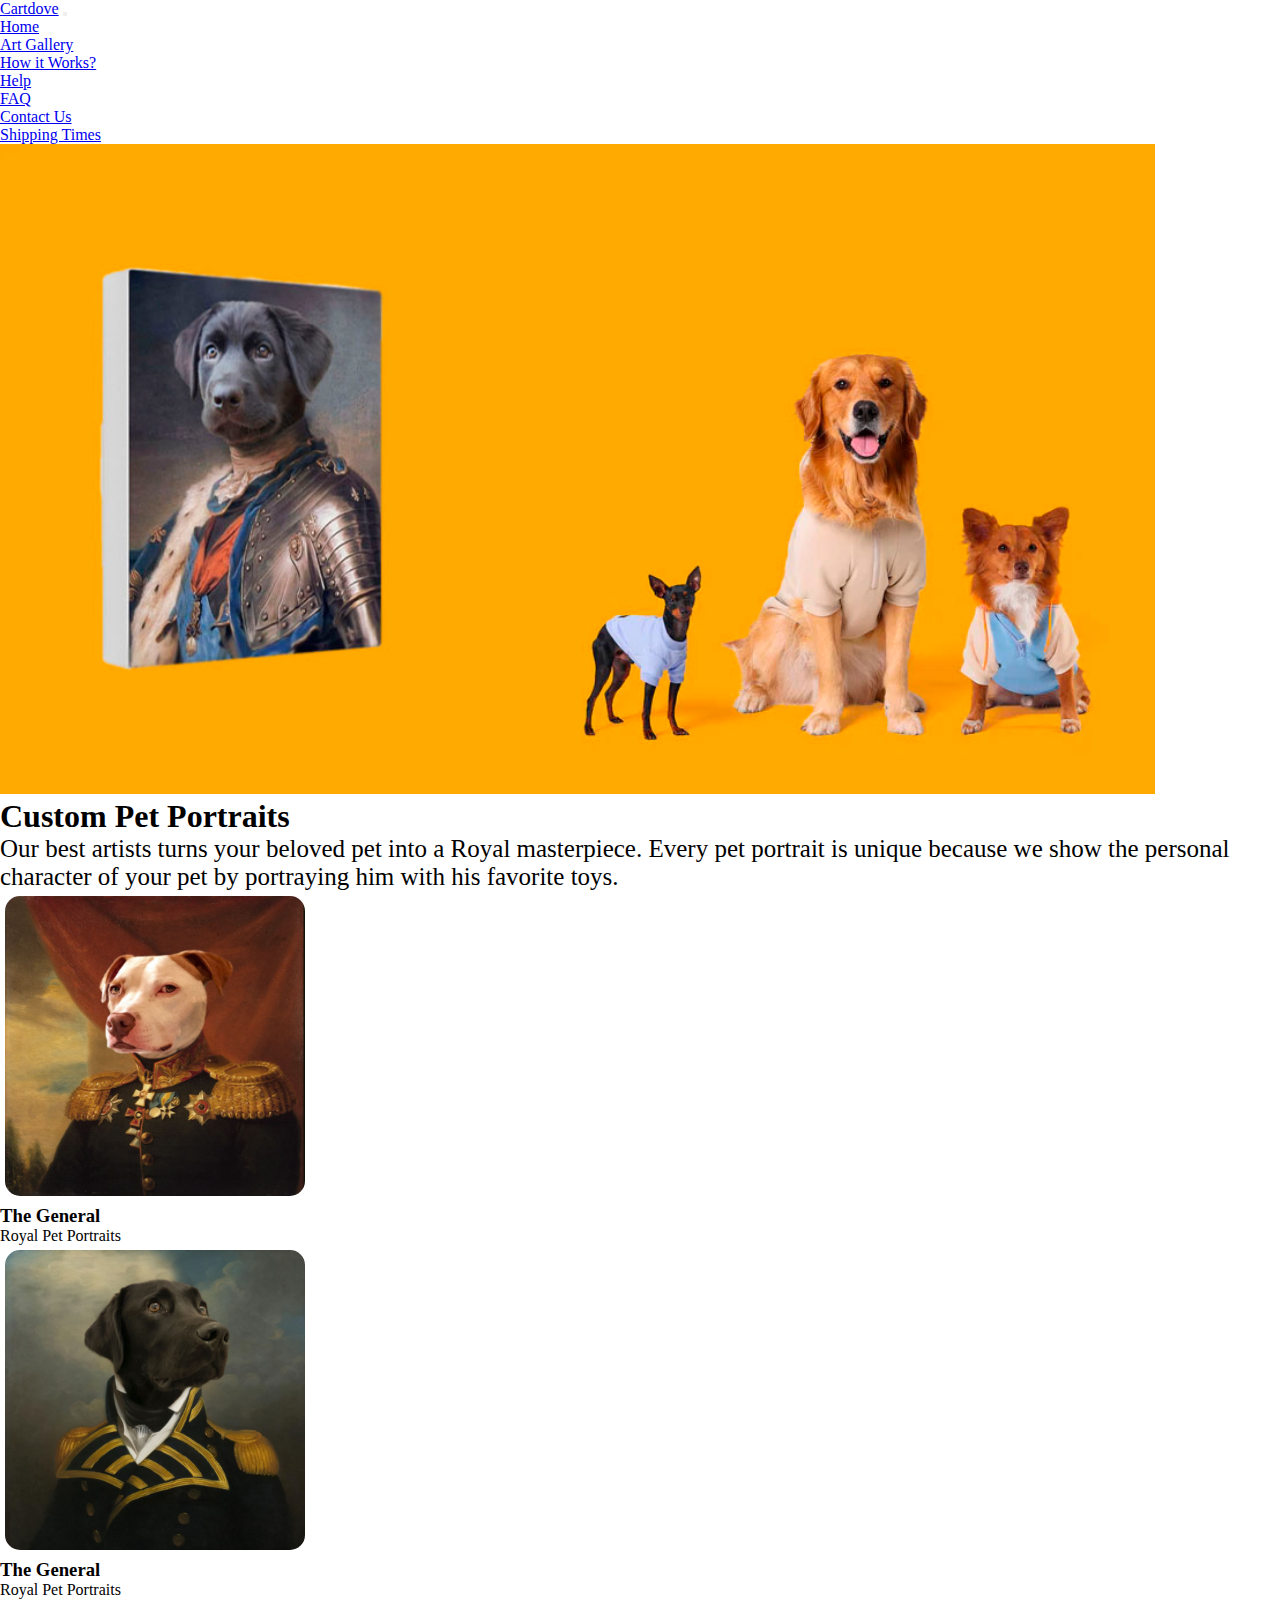
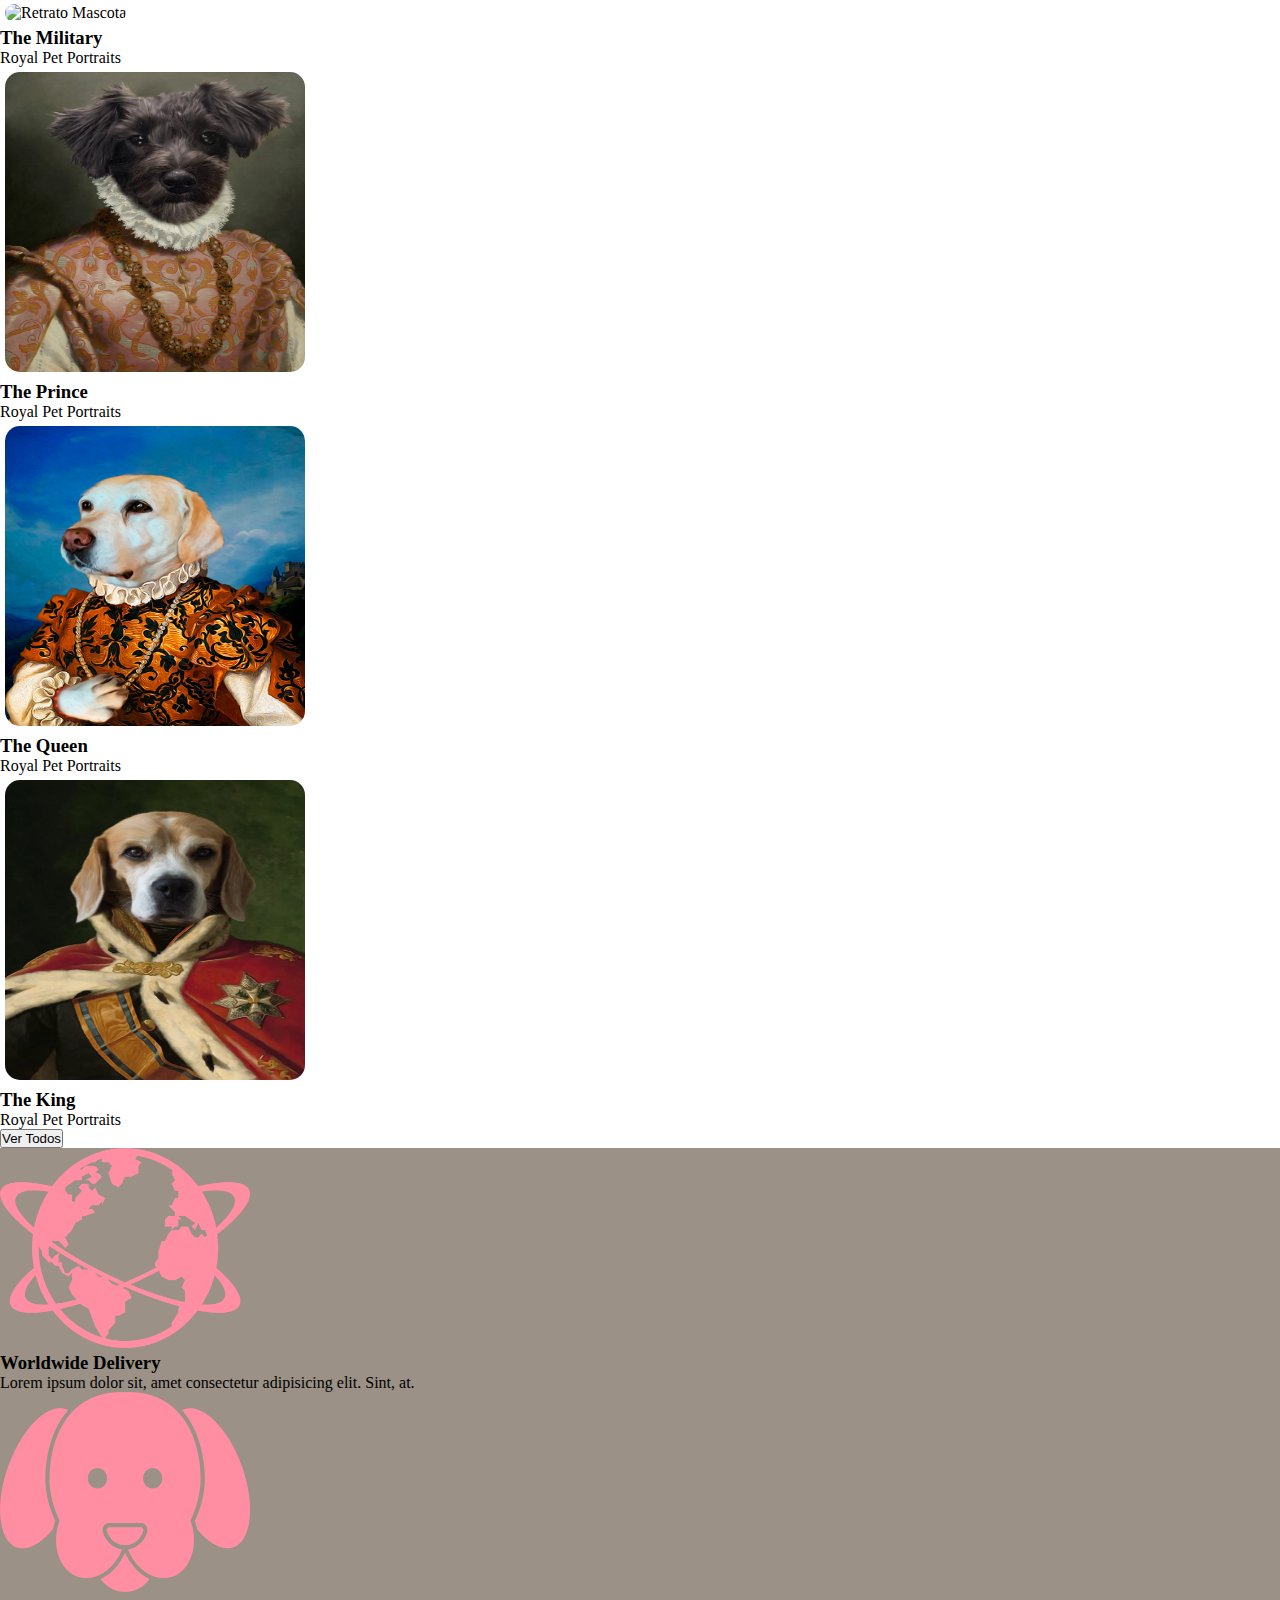
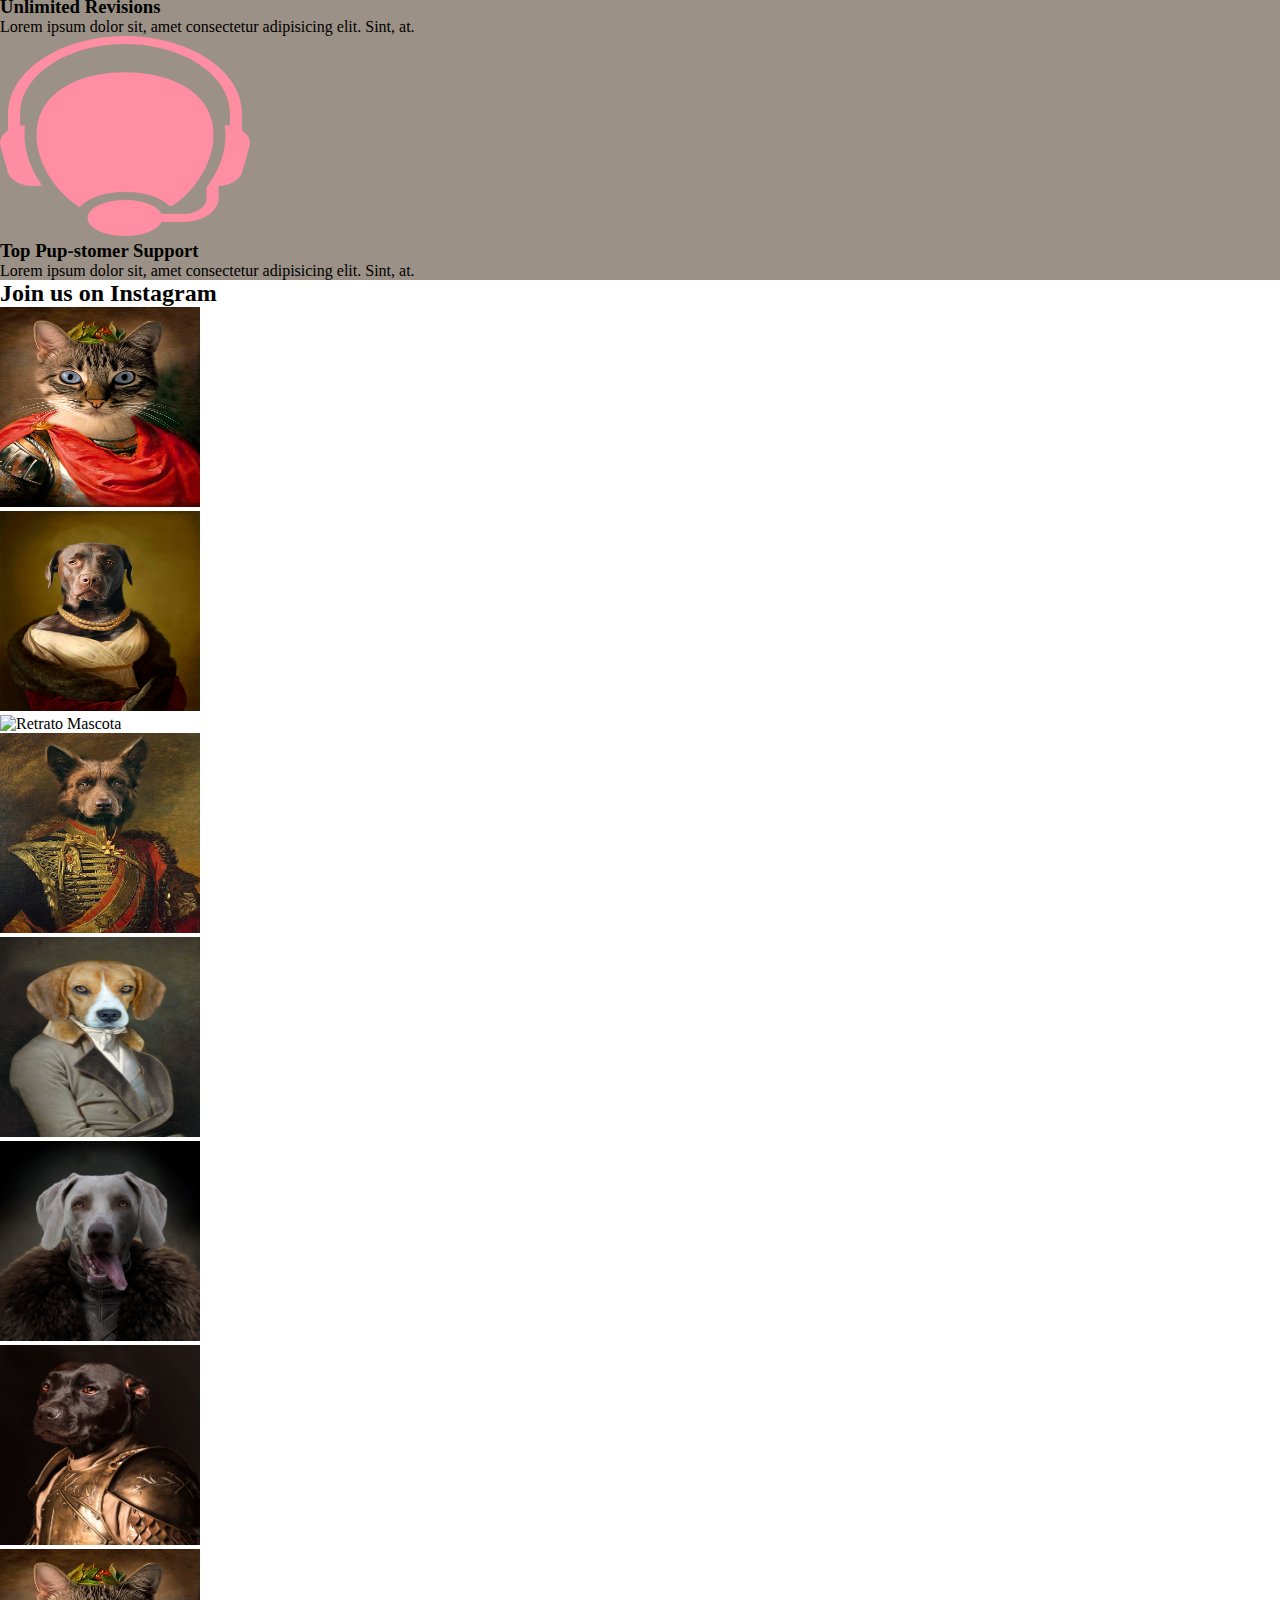
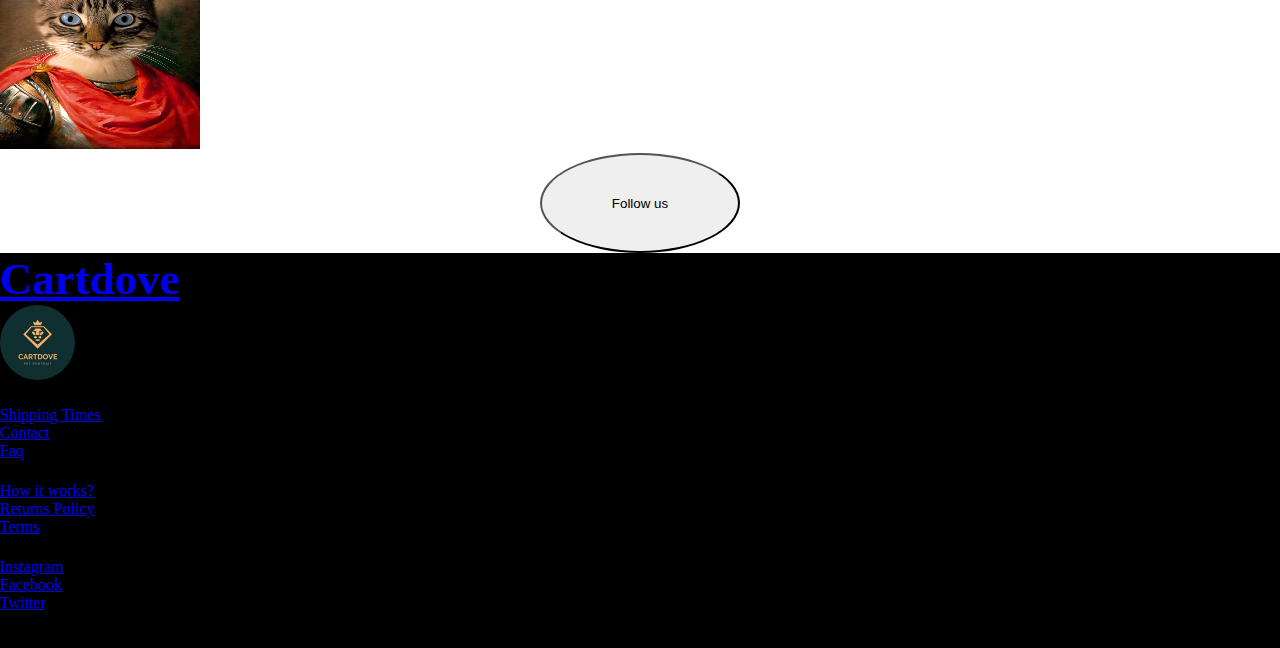
==== index.html @ f2963c8d "Primera subida Pre Entrega 3" ====
<!DOCTYPE html>
<html lang="es">
  <head>
    <meta charset="UTF-8" />
    <meta http-equiv="X-UA-Compatible" content="IE=edge" />
    <meta name="viewport" content="width=device-width, initial-scale=1.0" />
    <link rel="shortcut icon" href="img/logo.jpg" type="image/x-icon" />

    <meta
      name="Royal pet portraits"
      content="Royal Pet Portraits, the best gift for friends and pets"
    />

    <link
      href="https://cdn.jsdelivr.net/npm/bootstrap@5.2.2/dist/css/bootstrap.min.css"
      rel="stylesheet"
      integrity="sha384-Zenh87qX5JnK2Jl0vWa8Ck2rdkQ2Bzep5IDxbcnCeuOxjzrPF/et3URy9Bv1WTRi"
      crossorigin="anonymous"
    />
    <script
      src="https://cdn.jsdelivr.net/npm/bootstrap@5.2.2/dist/js/bootstrap.bundle.min.js"
      integrity="sha384-OERcA2EqjJCMA+/3y+gxIOqMEjwtxJY7qPCqsdltbNJuaOe923+mo//f6V8Qbsw3"
      crossorigin="anonymous"
    ></script>
    <link rel="stylesheet" href="styles/styles.css" />

    <title>Royal Pet Portraits</title>
  </head>
  <body>
    <!--Header-->
    <header>
      <nav class="navbar navbar-expand-lg bg-dark p-4 fs-5">
        <div class="container-fluid">
          <a class="navbar-brand text-light" href="index.html">Cartdove</a>
          <button
            class="navbar-toggler"
            type="button"
            data-bs-toggle="collapse"
            data-bs-target="#navbarNavDropdown"
            aria-controls="navbarNavDropdown"
            aria-expanded="false"
            aria-label="Toggle navigation"
          >
            <span class="navbar-toggler-icon"></span>
          </button>
          <div class="collapse navbar-collapse" id="navbarNavDropdown">
            <ul class="navbar-nav">
              <li class="nav-item">
                <a
                  class="nav-link active text-light"
                  aria-current="page"
                  href="index.html"
                  >Home</a
                >
              </li>
              <li class="nav-item">
                <a class="nav-link text-light" href="pages/gallery.html"
                  >Art Gallery</a
                >
              </li>
              <li class="nav-item">
                <a class="nav-link text-light" href="pages/howitworks.html"
                  >How it Works?</a
                >
              </li>
              <li class="nav-item dropdown">
                <a
                  class="nav-link dropdown-toggle text-light"
                  href="#"
                  role="button"
                  data-bs-toggle="dropdown"
                  aria-expanded="false"
                >
                  Help
                </a>
                <ul class="dropdown-menu bg-dark">
                  <li>
                    <a class="dropdown-item text-light" href="pages/faq.html"
                      >FAQ</a
                    >
                  </li>
                  <li>
                    <a
                      class="dropdown-item text-light"
                      href="pages/contactus.html"
                      >Contact Us</a
                    >
                  </li>
                  <li>
                    <a
                      class="dropdown-item text-light"
                      href="/pages/shipping.html"
                      >Shipping Times</a
                    >
                  </li>
                </ul>
              </li>
            </ul>
          </div>
        </div>
      </nav>
    </header>

    <!--Imagen Principal-->
    <section>
      <div class="container-fluid text-center imagenPrincipal">
        <img
          class="imagenPrincipal img-fluid"
          src="img/a2.jpg"
          alt="Imagen Principal"
        />
      </div>
    </section>

    <!--MAIN-->
    <main>
      <div class="container-fluid text-center mt-5 pt-5">
        <h1 class="p-5 fw-bold display-2">Custom Pet Portraits</h1>
        <p class="parrafoHome p-5">
          Our best artists turns your beloved pet into a Royal masterpiece.
          Every pet portrait is unique because we show the personal character of
          your pet by portraying him with his favorite toys.
        </p>
        <div
          class="container-fluid row mt-5 pt-5 text-center d-flex justify-content-center"
        >
          <div class="col" data-aos="fade-left">
            <img
              class="mainImage img-fluid"
              src="img/2.jpg"
              alt="Retrato Mascota"
            />
            <h3 class="pt-5">The General</h3>
            <p class="pt-2">Royal Pet Portraits</p>
          </div>
          <div class="col" data-aos="fade-up">
            <img
              class="mainImage img-fluid"
              src="img/3.jpg"
              alt="Retrato Mascota"
            />
            <h3 class="pt-5">The General</h3>
            <p class="pt-2">Royal Pet Portraits</p>
          </div>
          <div class="col" data-aos="fade-right">
            <img
              class="mainImage img-fluid"
              src="img/4.jpg"
              alt="Retrato Mascota"
            />
            <h3 class="pt-5">The Military</h3>
            <p class="pt-2">Royal Pet Portraits</p>
          </div>
        </div>
        <div
          class="container-fluid row mt-5 pt-5 text-center d-flex justify-content-center"
        >
          <div class="col" data-aos="fade-left">
            <img
              class="mainImage img-fluid"
              src="img/5.jpg"
              alt="Retrato Mascota"
            />
            <h3 class="pt-5">The Prince</h3>
            <p class="pt-2">Royal Pet Portraits</p>
          </div>
          <div class="col" data-aos="fade-up">
            <img
              class="mainImage img-fluid"
              src="img/6.jpg"
              alt="Retrato Mascota"
            />
            <h3 class="pt-5">The Queen</h3>
            <p class="pt-2">Royal Pet Portraits</p>
          </div>
          <div class="col" data-aos="fade-right">
            <img
              class="mainImage img-fluid"
              src="img/7.jpg"
              alt="Retrato Mascota"
            />
            <h3 class="pt-5">The King</h3>
            <p class="pt-2">Royal Pet Portraits</p>
          </div>
        </div>
        <button
          type="button"
          class="btn btn-primary m-5 p-3"
          data-aos="fade-up"
        >
          Ver Todos
        </button>
      </div>
    </main>

    <!--Why Choose Us?-->
    <section>
      <div class="container-fluid mt-5 pt-5 text-center text-light chooseUs">
        <div class="row">
          <div class="col">
            <img
              class="imgChooseUs m-5"
              src="img/worldwide.jpg"
              alt="Worldwide Image"
            />
            <h3>Worldwide Delivery</h3>
            <p>
              Lorem ipsum dolor sit, amet consectetur adipisicing elit. Sint,
              at.
            </p>
          </div>
          <div class="col">
            <img
              class="imgChooseUs m-5"
              src="img/revisions.jpg"
              alt="Revisions Image"
            />
            <h3>Unlimited Revisions</h3>
            <p>
              Lorem ipsum dolor sit, amet consectetur adipisicing elit. Sint,
              at.
            </p>
          </div>
          <div class="col">
            <img
              class="imgChooseUs m-5"
              src="img/support.jpg"
              alt="Support Image"
            />
            <h3>Top Pup-stomer Support</h3>
            <p class="mb-5 pb-5">
              Lorem ipsum dolor sit, amet consectetur adipisicing elit. Sint,
              at.
            </p>
          </div>
        </div>
      </div>
    </section>

    <!-- JOIN US ON IG-->
    <section>
      <div class="container-fluid p-5">
        <h2 class="text-center p-5 m-5 display-5 fw-bold">
          Join us on Instagram
        </h2>
        <div class="row text-center p-5 m-5">
          <div class="col-sm-6 col-md-3 pt-2">
            <img
              class="joinUs img-fluid"
              src="img/16.jpg"
              alt="Retrato Mascota"
            />
          </div>
          <div class="col-sm-6 col-md-3 pt-2">
            <img
              class="joinUs img-fluid"
              src="img/17.jpg"
              alt="Retrato Mascota"
            />
          </div>
          <div class="col-sm-6 col-md-3 pt-2">
            <img
              class="joinUs img-fluid"
              src="img/18.png"
              alt="Retrato Mascota"
            />
          </div>
          <div class="col-sm-6 col-md-3 pt-2">
            <img
              class="joinUs img-fluid"
              src="img/19.jpg"
              alt="Retrato Mascota"
            />
          </div>
          <div class="col-sm-6 col-md-3 pt-2">
            <img
              class="joinUs img-fluid"
              src="img/20.jpg"
              alt="Retrato Mascota"
            />
          </div>
          <div class="col-sm-6 col-md-3 pt-2">
            <img
              class="joinUs img-fluid"
              src="img/14.jpg"
              alt="Retrato Mascota"
            />
          </div>
          <div class="col-sm-6 col-md-3 pt-2">
            <img
              class="joinUs img-fluid"
              src="img/15.jpg"
              alt="Retrato Mascota"
            />
          </div>
          <div class="col-sm-6 col-md-3 pt-2">
            <img
              class="joinUs img-fluid"
              src="img/16.jpg"
              alt="Retrato Mascota"
            />
          </div>
        </div>
        <div class="button">
          <button
            type="button"
            class="buttonFollow btn btn-outline-danger mt-5"
          >
            Follow us
          </button>
        </div>
      </div>
    </section>

    <!--Footer-->
    <footer>
      <div class="container-fluid text-center text-light p-5">
        <div class="row p-5">
          <div
            class="col-sm-12 col-md-3 col-lg-3 d-flex justify-content-center align-items-center"
          >
            <h3 class="tituloFooterPrincipal p-5">
              <a class="text-decoration-none text-light" href="index.html"
                >Cartdove</a
              >
            </h3>
            <img class="footerLogo" src="img/logo.jpg" alt="Logo" />
          </div>
          <div class="col-sm-12 col-md-3 col-lg-3">
            <ul>
              <h3 class="tituloFooterSecundario text-center">Help</h3>

              <li>
                <a
                  class="text-decoration-none text-light"
                  href="pages/shipping.html"
                  >Shipping Times</a
                >
              </li>
              <li>
                <a
                  class="text-decoration-none text-light"
                  href="pages/contactus.html"
                  >Contact</a
                >
              </li>
              <li>
                <a class="text-decoration-none text-light" href="pages/faq.html"
                  >Faq</a
                >
              </li>
            </ul>
          </div>
          <div class="col-sm-12 col-md-3 col-lg-3">
            <ul>
              <h3 class="tituloFooterSecundario text-center">Information</h3>

              <li>
                <a
                  class="text-decoration-none text-light"
                  href="pages/howitworks.html"
                  >How it works?</a
                >
              </li>
              <li>
                <a
                  class="text-decoration-none text-light"
                  href="pages/return.html"
                  >Returns Policy</a
                >
              </li>
              <li>
                <a
                  class="text-decoration-none text-light"
                  href="/pages/terms.html"
                  >Terms</a
                >
              </li>
            </ul>
          </div>
          <div class="col-sm-12 col-md-3 col-lg-3">
            <ul>
              <h3 class="tituloFooterSecundario text-center">Our Community</h3>

              <li>
                <a
                  class="text-decoration-none text-light"
                  href="https://www.instagram.com/cartdove/?hl=en"
                  >Instagram</a
                >
              </li>
              <li>
                <a class="text-decoration-none text-light" href="#">Facebook</a>
              </li>
              <li>
                <a class="text-decoration-none text-light" href="#">Twitter</a>
              </li>
            </ul>
          </div>
        </div>
        <p class="p-5 mt-5">Coypright- All rights reserved © 2022</p>
        <p class="p-5 mt-5 fw-bold">Julian Slongo</p>
      </div>
    </footer>
  </body>
</html>
---- styles/styles.css ----
/*Generales*/
* {
  padding: 0;
  margin: 0;
}
* li {
  list-style: none;
}

/*Buttons*/
.button {
  display: flex;
  justify-content: center;
}

.buttonFollow {
  width: 200px;
  height: 100px;
  border-radius: 50%;
}

/*Home*/
.imagenPrincipal {
  width: 95%;
  height: 90%;
}

.parrafoHome {
  font-size: 25px;
}

.mainImage {
  width: 300px;
  height: 300px;
  padding: 5px;
  border-radius: 20px;
}

/*Choose us*/
.chooseUs {
  background-color: rgb(155, 145, 134);
}
.chooseUs .imgChooseUs {
  width: 250px;
  height: 200px;
}
.chooseUs .joinUs {
  width: 200px;
  height: 200px;
}

/*Join Us on IG*/
.joinUs {
  width: 200px;
  height: 200px;
}
.joinUs:hover {
  transform: scale(1.2);
}

.howItWorks {
  background-color: rgb(182, 194, 190);
}

/*Gallery*/
.titleGallery {
  font-size: 75px;
}
.titleGallery .textGallery {
  font-size: 30px;
}

.imageGallery {
  display: flex;
  justify-content: center;
  width: 80%;
  margin-left: 200px;
}
.imageGallery .imgGallery {
  width: 300px;
  height: 300px;
}
.imageGallery .imgGalleryTop {
  width: 500px;
  height: 700px;
}
.imageGallery .card-img-top {
  width: 300px;
  height: 300px;
}

/*Footer*/
footer {
  background-color: black;
  height: auto;
}
footer .tituloFooterPrincipal {
  font-size: 45px;
}
footer .footerLogo {
  width: 75px;
  height: 75px;
  border-radius: 50px;
}
footer .footerLogo:hover {
  transform: scale(1.2);
}

/*# sourceMappingURL=styles.css.map */
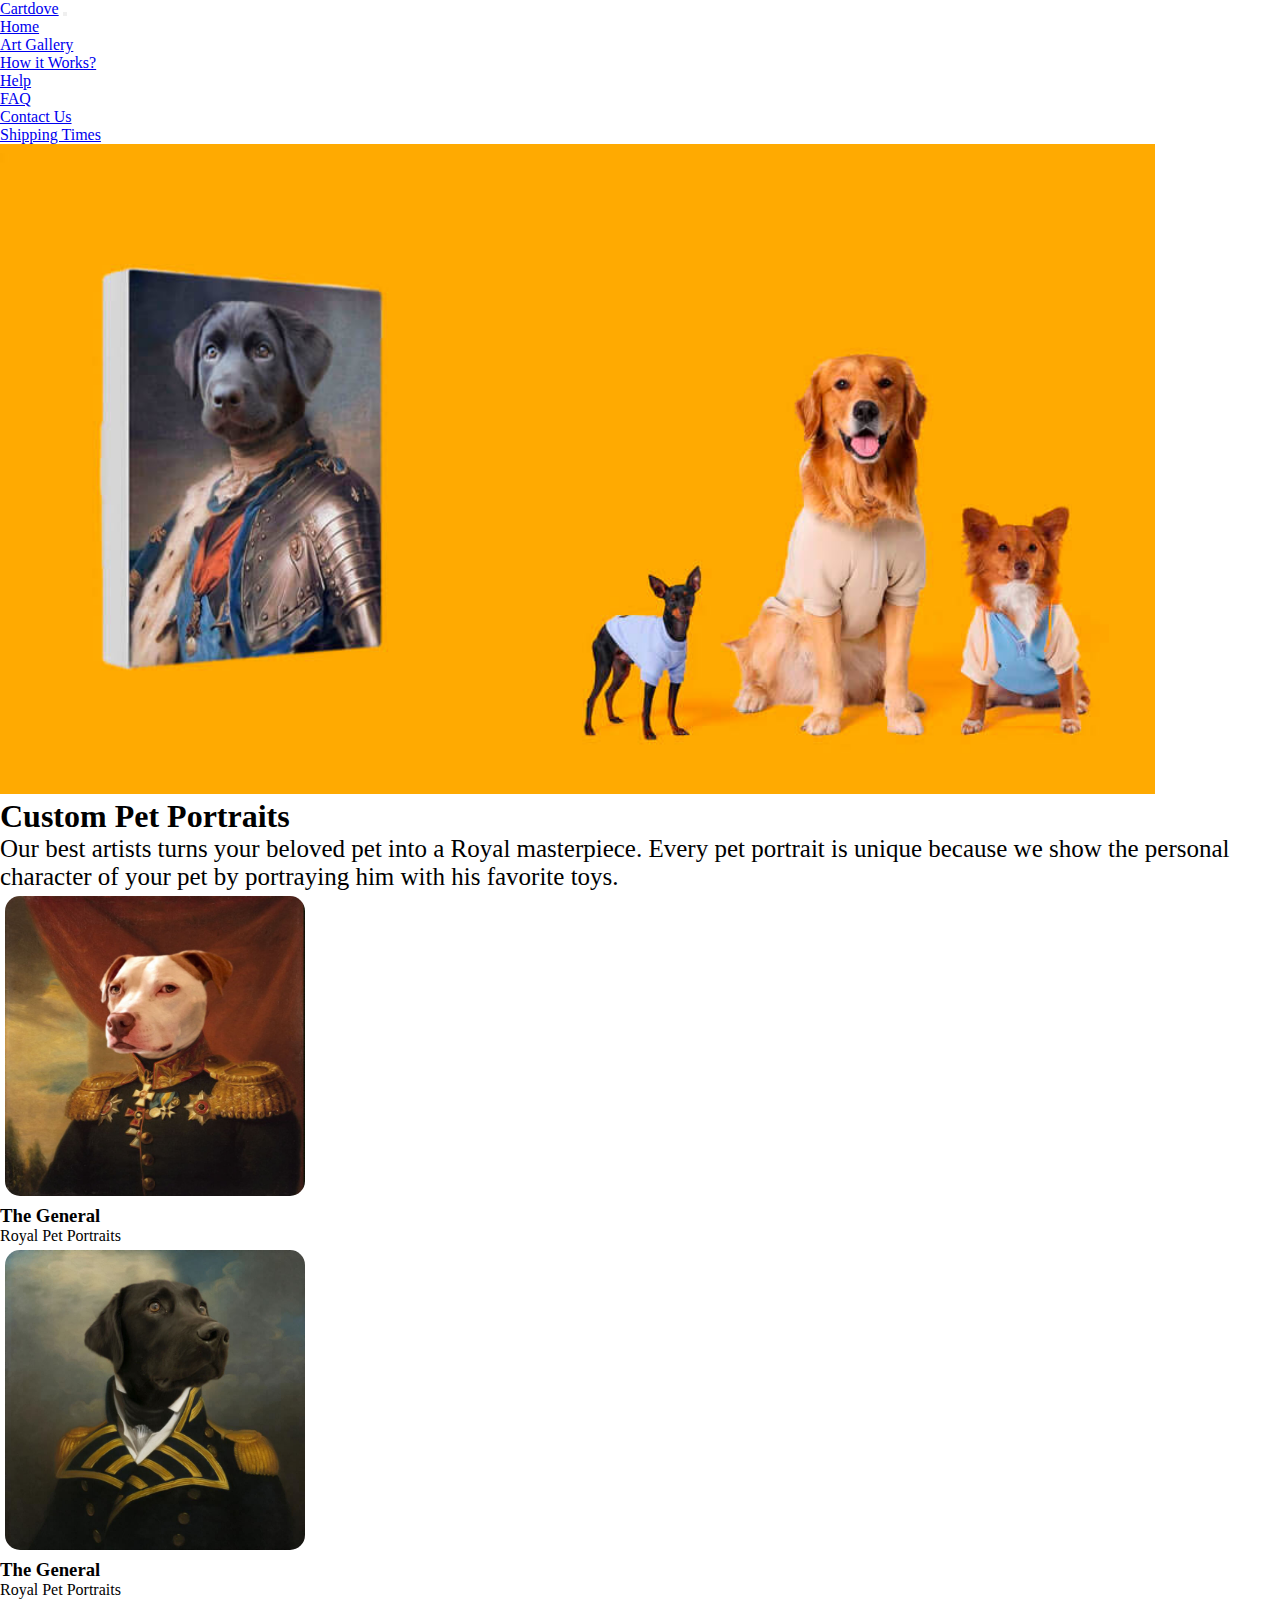
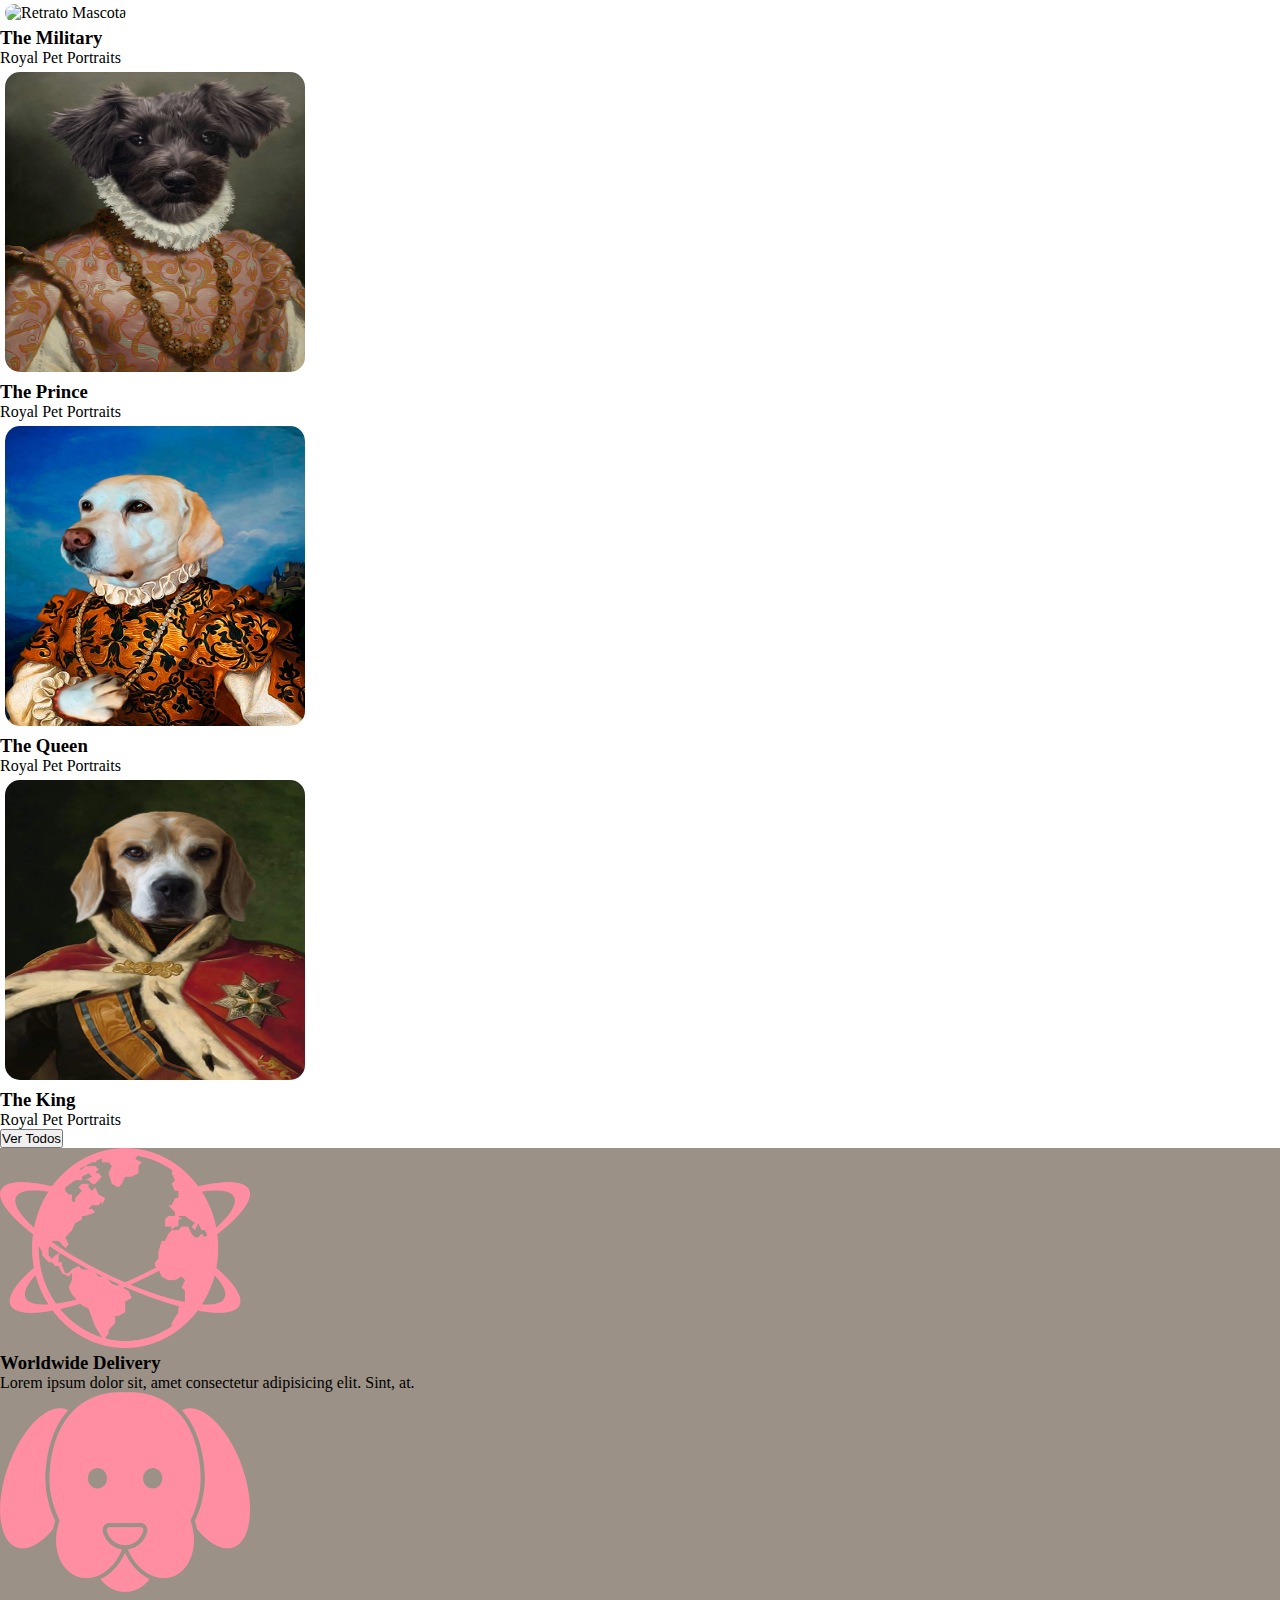
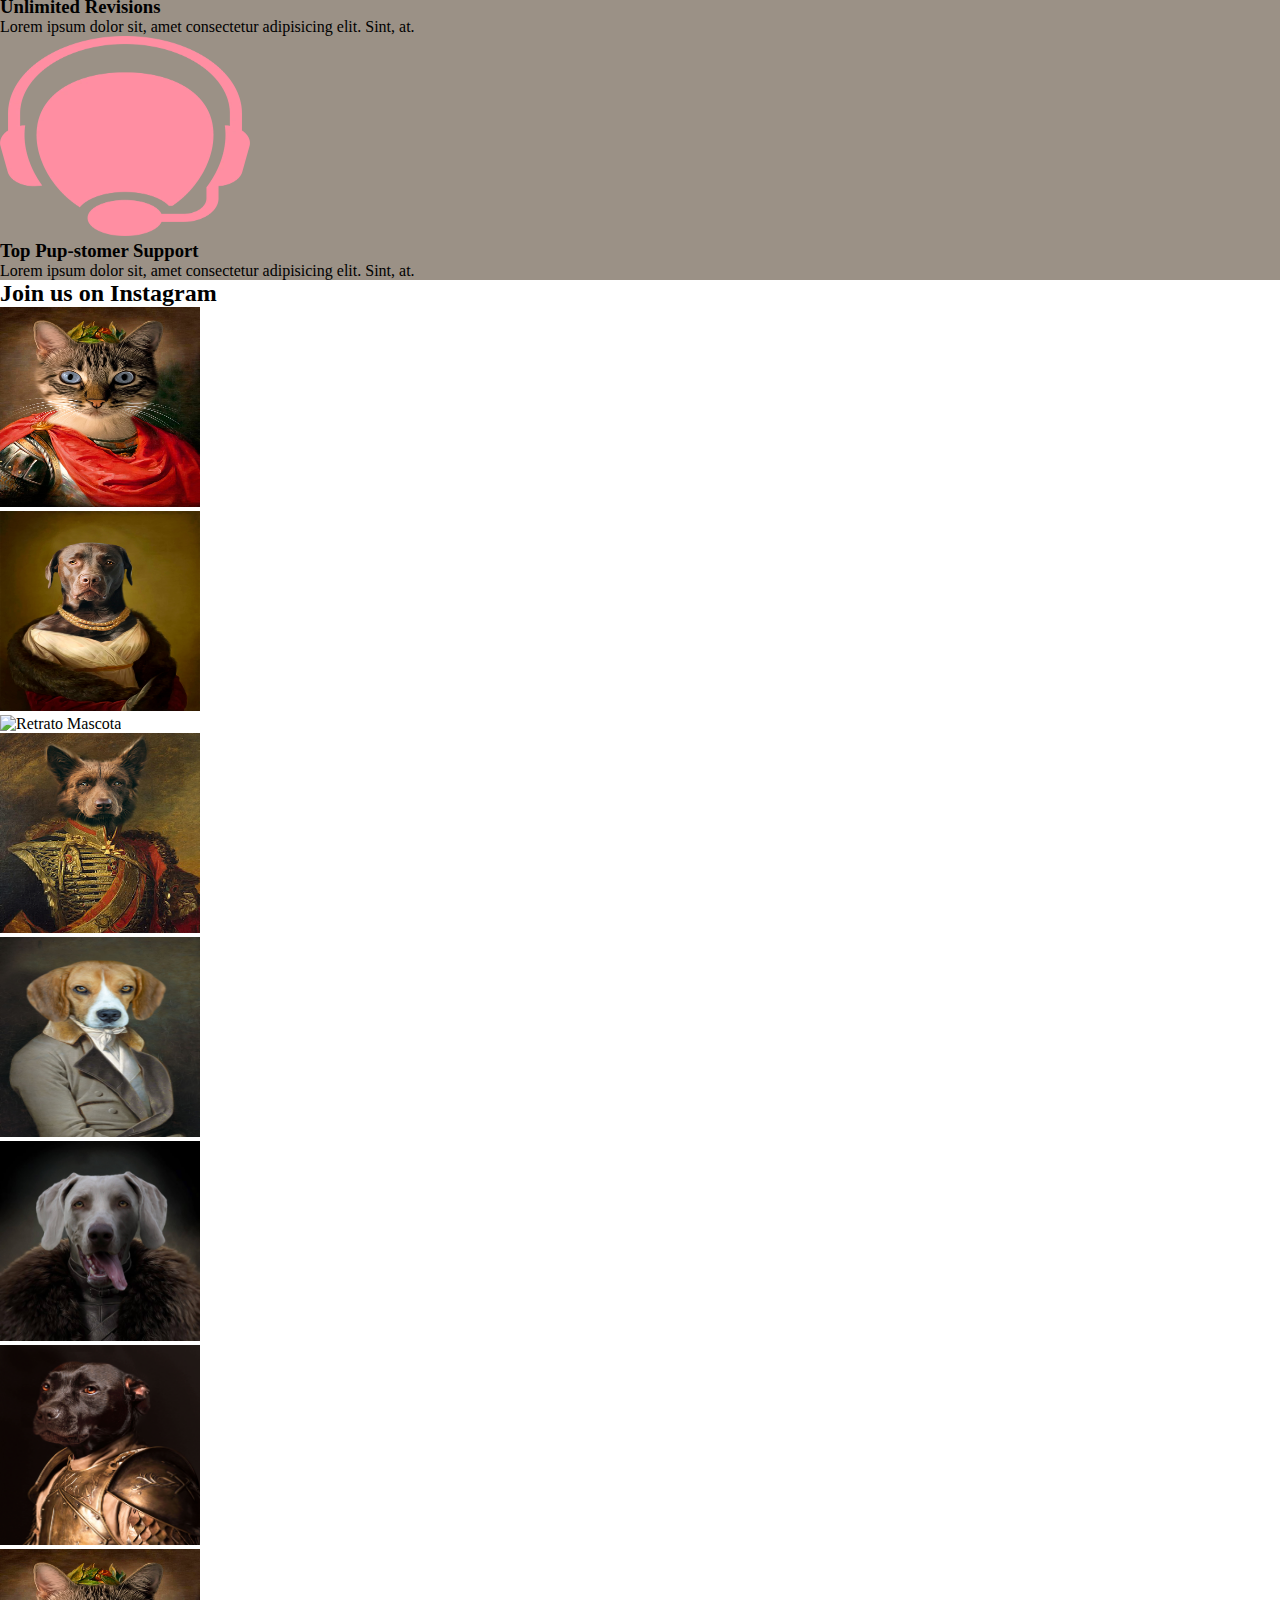
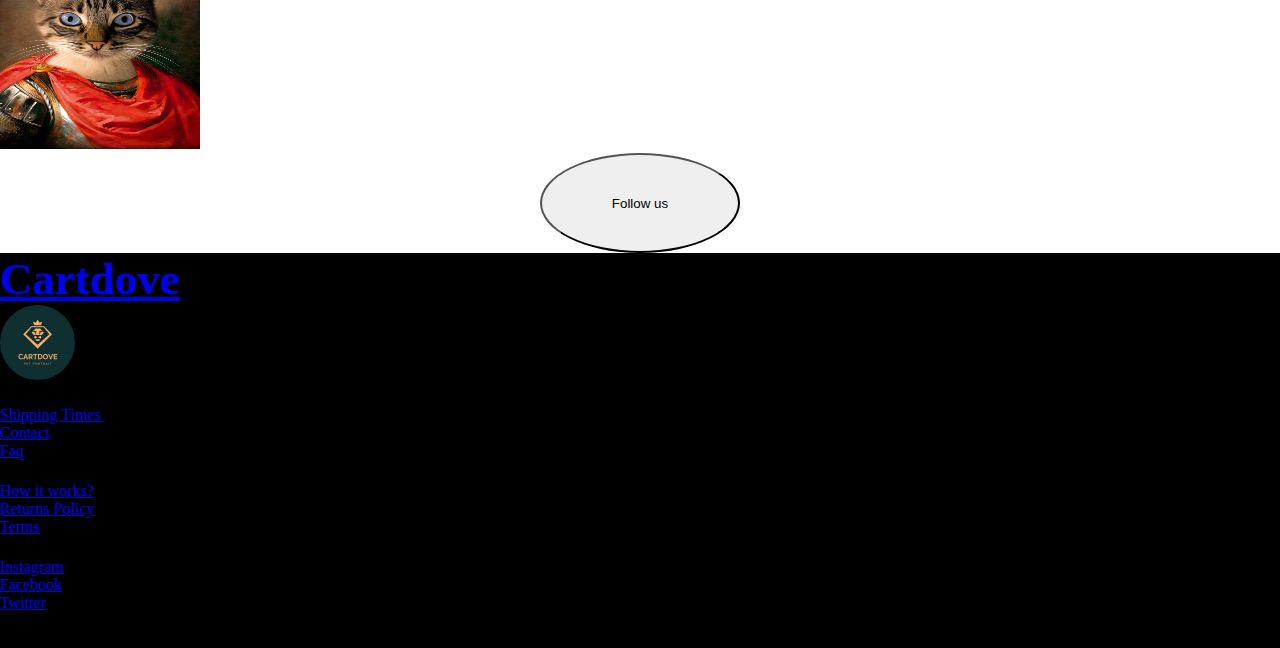
==== commit b6db17a7: "Agregado keywords" ====
--- a/index.html
+++ b/index.html
@@ -9,6 +9,10 @@
     <meta
       name="Royal pet portraits"
       content="Royal Pet Portraits, the best gift for friends and pets"
+    />
+    <meta
+      name="keywords"
+      content="portrait, pets, buenos aires, canvas, gift, dogs, cats"
     />
 
     <link
